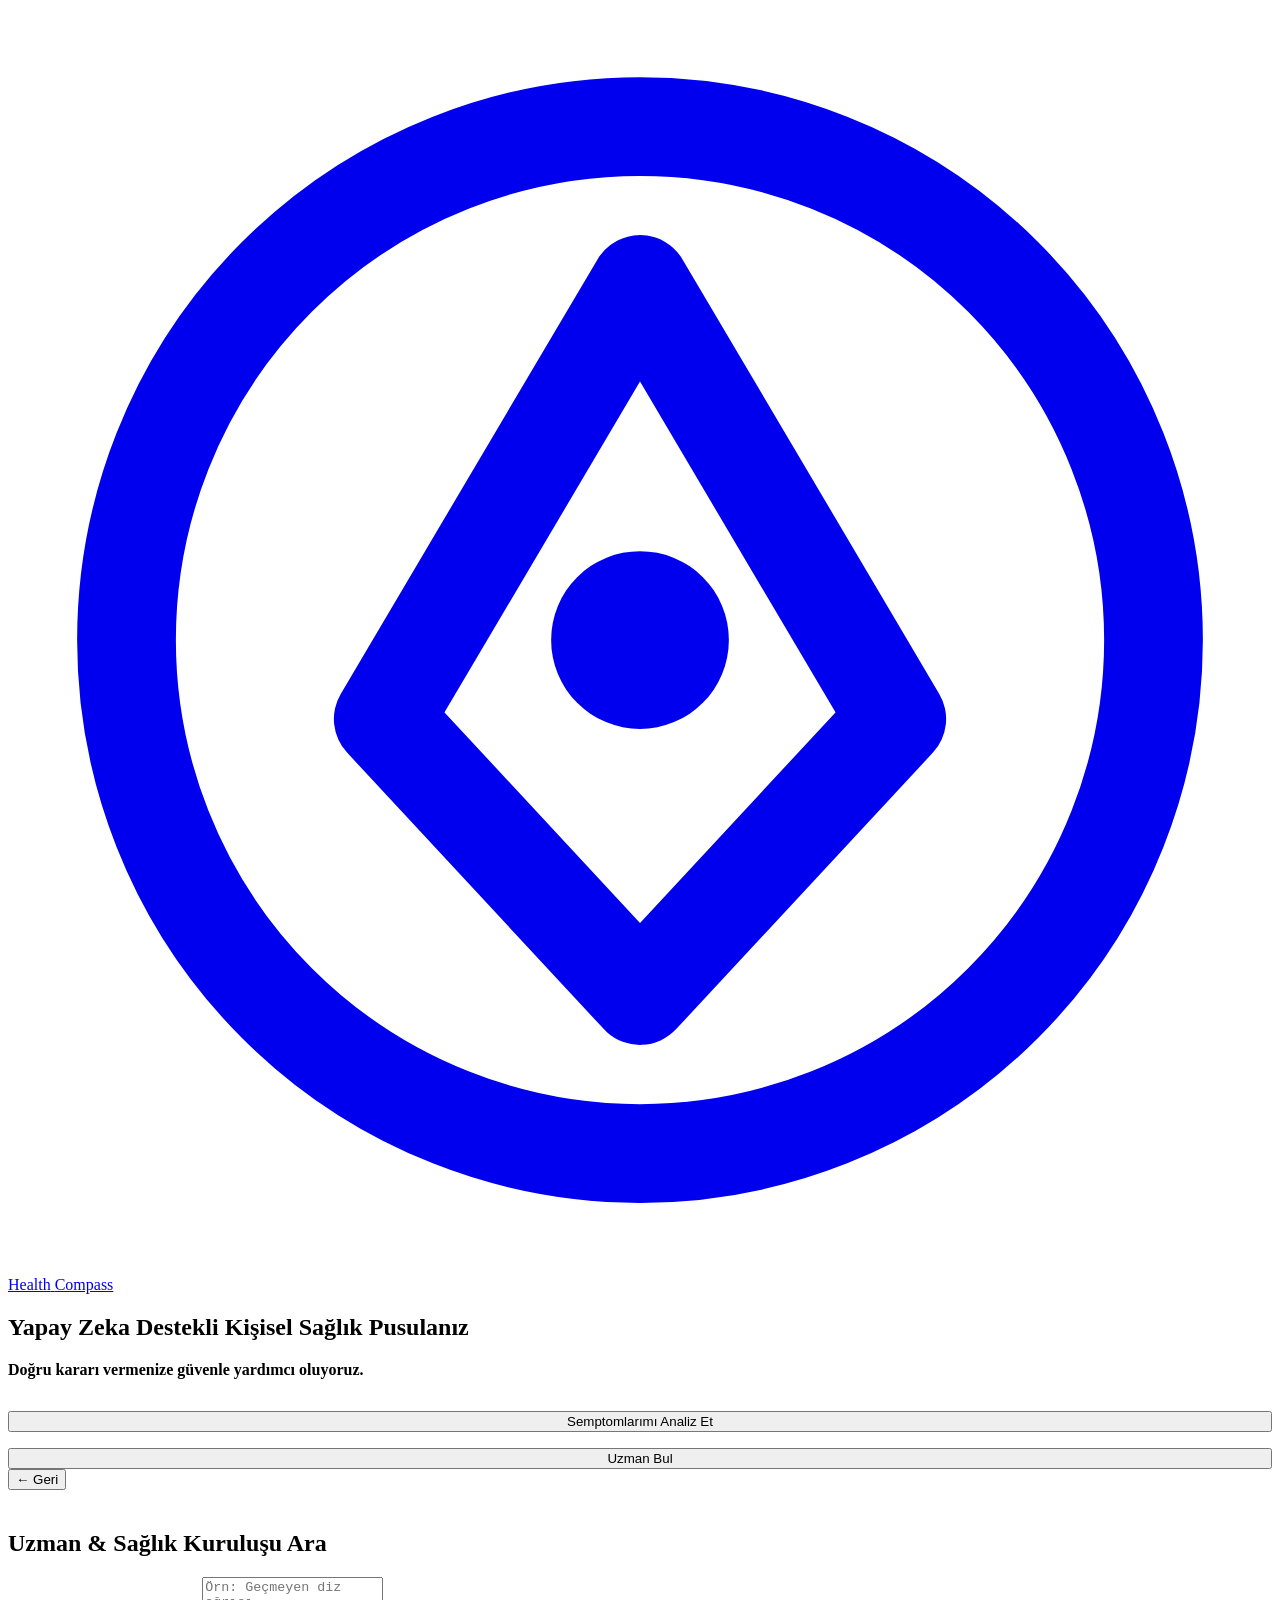
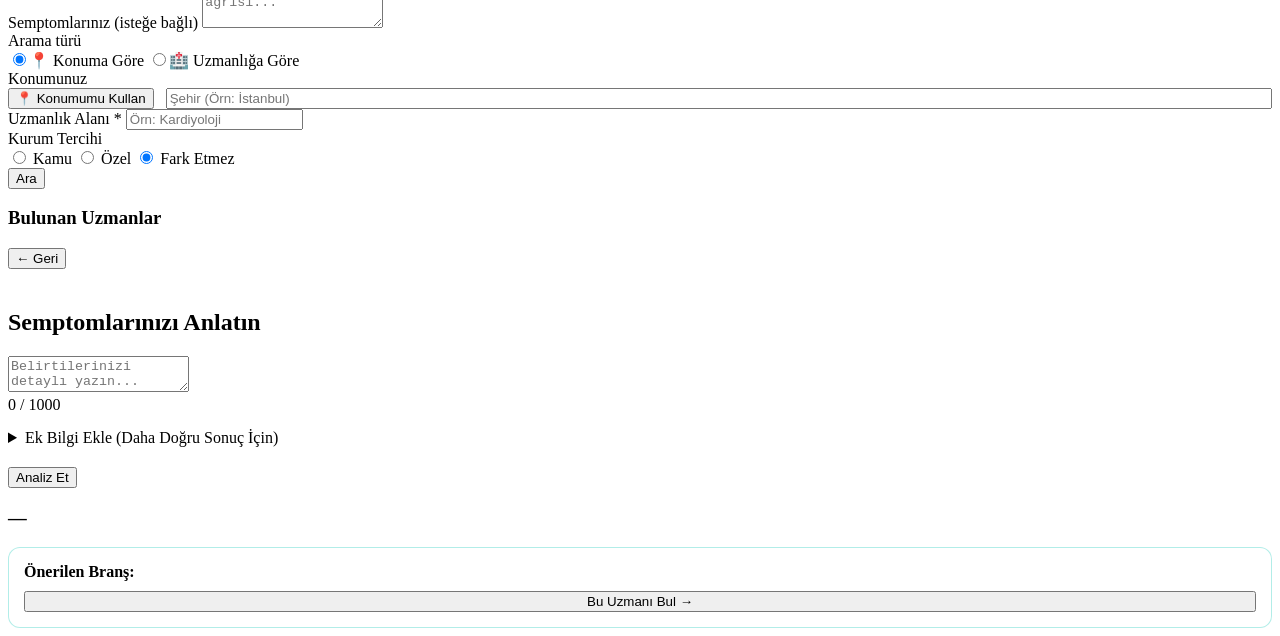
==== features/templates/index.html @ 7fa927ca "first commit" ====
<!DOCTYPE html>
<html lang="tr">
<head>
  <meta charset="UTF-8">
  <meta name="viewport" content="width=device-width, initial-scale=1.0">
  <title>Health Compass — Premium Sağlık Asistanı</title>
  <link rel="preconnect" href="https://fonts.googleapis.com">
  <link rel="preconnect" href="https://fonts.gstatic.com" crossorigin>
  <link href="https://fonts.googleapis.com/css2?family=Inter:wght@400;500;600;700&family=Poppins:wght@500;600;700&display=swap" rel="stylesheet">
  <link rel="stylesheet" href="{{ url_for('static', filename='css/style.css') }}">
</head>
<body>
  <header class="app-header">
    <a href="/" class="app-logo">
      <span class="app-logo__icon">
        <svg class="app-logo__compass" viewBox="0 0 64 64" fill="none" xmlns="http://www.w3.org/2000/svg">
          <circle cx="32" cy="32" r="26" stroke="currentColor" stroke-width="5"/>
          <path d="M32 14 L45 36 L32 50 L19 36 L32 14 Z" stroke="currentColor" stroke-width="5" stroke-linejoin="round"/>
          <circle cx="32" cy="32" r="4.5" fill="currentColor"/>
        </svg>
      </span>
      <span><span class="logo-health">Health</span> <span class="logo-compass">Compass</span></span>
    </a>
  </header>

  <main class="main-content">
    <section id="ana-sayfa" class="section">
      <h1>Yapay Zeka Destekli Kişisel Sağlık Pusulanız</h1>
      <p><strong>Doğru kararı vermenize güvenle yardımcı oluyoruz.</strong></p>
      <div style="margin-top: 32px; display: flex; flex-direction: column; gap: 16px;">
        <button id="btn-semptom-basla" class="btn btn-primary">Semptomlarımı Analiz Et</button>
        <button id="btn-uzman-bul" class="btn btn-secondary">Uzman Bul</button>
      </div>
    </section>

    <section id="uzman-bul" class="section hidden">
      <button id="btn-uzman-geri" class="btn btn-secondary" style="margin-bottom: 20px;">← Geri</button>
      <h2>Uzman & Sağlık Kuruluşu Ara</h2>
      <div id="uzman-arama">
        <form id="uzman-formu">
          <div class="form-group">
            <label for="uzman-semptom">Semptomlarınız (isteğe bağlı)</label>
            <textarea id="uzman-semptom" name="semptom" rows="3" placeholder="Örn: Geçmeyen diz ağrısı..."></textarea>
          </div>
          <div class="form-group">
            <label>Arama türü</label>
            <div class="uzman-mod-secim">
              <label class="uzman-mod-kart"><input type="radio" name="arama_modu" value="konum" checked><span>📍 Konuma Göre</span></label>
              <label class="uzman-mod-kart"><input type="radio" name="arama_modu" value="uzmanlik"><span>🏥 Uzmanlığa Göre</span></label>
            </div>
          </div>
          <div id="uzman-konum-alan" class="form-group">
            <label>Konumunuz</label>
            <div style="display: flex; gap: 12px; flex-wrap: wrap;">
              <button type="button" id="btn-konum-kullan" class="btn btn-secondary">📍 Konumumu Kullan</button>
              <input type="text" id="uzman-sehir" name="sehir" placeholder="Şehir (Örn: İstanbul)" style="flex: 1;">
            </div>
          </div>
          <div id="uzman-uzmanlik-alan" class="form-group hidden">
            <label for="uzman-turu">Uzmanlık Alanı *</label>
            <input type="text" id="uzman-turu" name="uzman_turu" placeholder="Örn: Kardiyoloji">
          </div>
          <div class="form-group">
            <label>Kurum Tercihi</label>
            <div class="radio-group">
              <label><input type="radio" name="tercih" value="Kamu"> Kamu</label>
              <label><input type="radio" name="tercih" value="Özel"> Özel</label>
              <label><input type="radio" name="tercih" value="Fark Etmez" checked> Fark Etmez</label>
            </div>
          </div>
          <button type="submit" class="btn btn-primary" id="btn-ara-ana">Ara</button>
        </form>
      </div>
      <div id="uzman-sonuc" class="uzman-sonuc hidden">
        <h3>Bulunan Uzmanlar</h3>
        <div id="uzman-liste"></div>
      </div>
    </section>

    <section id="semptom-giris" class="section hidden">
      <button id="btn-geri" class="btn btn-secondary" style="margin-bottom: 20px;">← Geri</button>
      <h2>Semptomlarınızı Anlatın</h2>
      <form id="semptom-formu">
        <div class="symptom-input-card">
          <textarea id="semptom-metni" name="semptom" minlength="10" placeholder="Belirtilerinizi detaylı yazın..." required></textarea>
          <div class="symptom-input-card__counter"><span id="karakter-sayaci">0 / 1000</span></div>
        </div>
        <details style="margin-top: 15px;">
          <summary>Ek Bilgi Ekle (Daha Doğru Sonuç İçin)</summary>
          <div class="form-group">
            <label>Yaş Aralığı</label>
            <select id="yas-araligi" name="yas">
              <option value="">Belirtilmedi</option>
              <option value="0-5">0-5 Yaş</option>
              <option value="6-15">6-15 Yaş</option>
              <option value="16-25">16-25 Yaş</option>
              <option value="26-45">26-45 Yaş</option>
              <option value="46-65">46-65 Yaş</option>
              <option value="66+">66+ Yaş</option>
            </select>
          </div>
          <div class="form-group">
            <label for="cinsiyet">Cinsiyet</label>
            <select id="cinsiyet" name="cinsiyet">
                <option value="">Belirtilmedi</option>
                <option value="Kadın">Kadın</option>
                <option value="Erkek">Erkek</option>
            </select>
        </div>
          <div class="form-group">
            <label>Semptom Ne Kadar Süredir Var?</label>
            <select id="semptom-suresi" name="semptom_suresi">
              <option value="">Belirtilmedi</option>
              <option value="Yeni">Yeni başladı (Bugün)</option>
              <option value="2-3 gün">2-3 gündür</option>
              <option value="1 hafta">1 haftadır</option>
              <option value="Kronik">Uzun süredir</option>
            </select>
          </div>
          <div class="form-group">
            <label>Kronik Hastalık Var mı?</label>
            <div class="radio-group">
              <label><input type="radio" name="kronik_hastalik" value="Hayır" checked> Hayır</label>
              <label><input type="radio" name="kronik_hastalik" value="Evet"> Evet</label>
              <label><input type="radio" name="kronik_hastalik" value="Bilmiyorum"> Bilmiyorum</label>
            </div>
          </div>
        </details>
        <button type="submit" class="btn btn-primary" style="margin-top: 20px;">Analiz Et</button>
      </form>

      <div id="sonuc-karti" class="result-card hidden">
        <div class="result-card__glass">
          <div class="result-card__header">
            <div id="sonuc-icon" class="result-card__icon"></div>
            <div>
              <h3 id="sonuc-baslik">—</h3>
              <p id="sonuc-alt-baslik" style="opacity: 0.8; font-size: 0.9rem;"></p>
            </div>
          </div>
          <p id="sonuc-gerekce" style="line-height: 1.6; margin: 15px 0;"></p>
          <div id="sonuc-uzman" class="hidden">
            <div style="background: rgba(255,255,255,0.4); padding: 15px; border-radius: 12px; border: 1px solid rgba(0,196,179,0.3);">
              <strong>Önerilen Branş:</strong> <span id="sonuc-uzman-metin"></span>
              <button type="button" id="btn-uzman-bul-sonuc" class="btn btn-primary" style="width: 100%; margin-top: 10px;">Bu Uzmanı Bul →</button>
            </div>
          </div>
        </div>
      </div>
    </section>
  </main>

  <script>
    const ICONS = {
      dusuk: '<svg viewBox="0 0 24 24" fill="#10b981"><path d="M10 20v-6h4v6h5v-8h3L12 3 2 12h3v8z"/></svg>',
      orta: '<svg viewBox="0 0 24 24" fill="#f59e0b"><path d="M12 2L1 21h22L12 2zm0 3.45l8.27 14.3H3.73L12 5.45zM11 16h2v2h-2v-2zm0-6h2v4h-2V10z"/></svg>',
      yuksek: '<svg viewBox="0 0 24 24" fill="#ef4444"><path d="M12 2C6.48 2 2 6.48 2 12s4.48 10 10 10 10-4.48 10-10S17.52 2 12 2zm1 15h-2v-2h2v2zm0-4h-2V7h2v6z"/></svg>'
    };

    const sections = { ana: document.getElementById('ana-sayfa'), semptom: document.getElementById('semptom-giris'), uzman: document.getElementById('uzman-bul') };
    let sonUzmanTuru = null;

    document.getElementById('btn-semptom-basla').onclick = () => { sections.ana.classList.add('hidden'); sections.semptom.classList.remove('hidden'); };
    document.getElementById('btn-uzman-bul').onclick = () => { sections.ana.classList.add('hidden'); sections.uzman.classList.remove('hidden'); };
    document.querySelectorAll('#btn-geri, #btn-uzman-geri').forEach(b => b.onclick = () => { 
      Object.values(sections).forEach(s => s.classList.add('hidden')); sections.ana.classList.remove('hidden'); 
    });

    function uzmanModDegisti() {
      const mod = document.querySelector('input[name="arama_modu"]:checked').value;
      document.getElementById('uzman-konum-alan').classList.toggle('hidden', mod !== 'konum');
      document.getElementById('uzman-uzmanlik-alan').classList.toggle('hidden', mod !== 'uzmanlik');
    }
    document.querySelectorAll('input[name="arama_modu"]').forEach(r => r.onchange = uzmanModDegisti);

    // ANALİZ FORMU (Kritik Düzeltme)
    document.getElementById('semptom-formu').onsubmit = async (e) => {
      e.preventDefault();
      const btn = e.target.querySelector('button');
      btn.textContent = 'Analiz Ediliyor...';
      
      const payload = {
        semptom: document.getElementById('semptom-metni').value,
        ek_bilgi: { 
          yas: document.getElementById('yas-araligi').value || "Belirtilmedi", 
          cinsiyet: document.getElementById('cinsiyet').value || "Belirtilmedi",
          semptom_suresi: document.getElementById('semptom-suresi').value || "Belirtilmedi",
          kronik_hastalik: document.querySelector('input[name="kronik_hastalik"]:checked')?.value || "Belirtilmedi"
        }
      };

      const res = await fetch('/api/analiz', {
        method: 'POST',
        headers: {'Content-Type': 'application/json'},
        body: JSON.stringify(payload)
      });
      const data = await res.json();
      sonucKartiniGoster(data);
      btn.textContent = 'Analiz Et';
    };

    function sonucKartiniGoster(v) {
      const aciliyet = (v.aciliyet || 'BELİRSİZ').replace(/_/g, ' '); 
      const seviye = v.aciliyet === 'ACİL' ? 'yuksek' : (v.aciliyet === 'EV_TAKİBİ' ? 'dusuk' : 'orta');
      const baslik = document.getElementById('sonuc-baslik');
      
      baslik.textContent = aciliyet;
      baslik.style.color = seviye === 'yuksek' ? '#ef4444' : (seviye === 'dusuk' ? '#10b981' : '#f59e0b');
      document.getElementById('sonuc-icon').innerHTML = ICONS[seviye];
      document.getElementById('sonuc-alt-baslik').textContent = seviye === 'yuksek' ? 'Acil müdahale gerekebilir.' : (seviye === 'dusuk' ? 'Evde takip yeterli olabilir.' : 'Bir uzmana görünmeniz önerilir.');
      
      // Gerekçe kısmını her türlü anahtar kelimeye karşı (aciliyet_gerekce, gerekce, analiz) kontrol et
      document.getElementById('sonuc-gerekce').textContent = v.aciliyet_gerekce || v.gerekce || v.analiz || 'Analiz başarıyla tamamlandı.';
      
      if (v.uzman_turu) {
        sonUzmanTuru = v.uzman_turu;
        document.getElementById('sonuc-uzman-metin').textContent = v.uzman_turu;
        document.getElementById('sonuc-uzman').classList.remove('hidden');
      }
      document.getElementById('sonuc-karti').classList.remove('hidden');
      document.getElementById('sonuc-karti').scrollIntoView({behavior: 'smooth'});
    }

    // UZMAN ARAMA FORMU
    document.getElementById('uzman-formu').onsubmit = async (e) => {
      e.preventDefault();
      const btn = document.getElementById('btn-ara-ana');
      btn.textContent = 'Aranıyor...';
      const mod = document.querySelector('input[name="arama_modu"]:checked').value;
      const res = await fetch('/api/uzman-bul', {
        method: 'POST',
        headers: {'Content-Type': 'application/json'},
        body: JSON.stringify({
          sehir: document.getElementById('uzman-sehir').value,
          uzman_turu: mod === 'konum' ? (sonUzmanTuru || 'Genel Sağlık') : document.getElementById('uzman-turu').value,
          tercih: document.querySelector('input[name="tercih"]:checked')?.value || 'Fark Etmez',
          konum_yakin: mod === 'konum',
          turkiye_geneli: mod === 'uzmanlik'
        })
      });
      const data = await res.json();
      const liste = document.getElementById('uzman-liste');
      liste.innerHTML = (data.uzmanlar || []).map(u => `
        <div class="uzman-kart" style="background: white; padding: 20px; border-radius: 15px; margin-bottom: 12px; box-shadow: 0 4px 15px rgba(0,0,0,0.06); border-left: 5px solid #00c4b3;">
          <h4 style="margin:0; color: #333;">${u.ad}</h4>
          <p style="margin:5px 0; font-size: 0.9rem; color: #64748b;">${u.kurum} — ${u.sehir}</p>
        </div>
      `).join('');
      document.getElementById('uzman-sonuc').classList.remove('hidden');
      document.getElementById('uzman-sonuc').scrollIntoView({behavior: 'smooth'});
      btn.textContent = 'Ara';
    };

    document.addEventListener('click', (e) => {
      if (e.target.id === 'btn-uzman-bul-sonuc') {
        sections.semptom.classList.add('hidden');
        sections.uzman.classList.remove('hidden');
        document.getElementById('uzman-turu').value = sonUzmanTuru || '';
        document.querySelector('input[name="arama_modu"][value="uzmanlik"]').checked = true;
        uzmanModDegisti();
      }
    });

    document.getElementById('btn-konum-kullan').onclick = function() {
      this.textContent = 'Alınıyor...';
      navigator.geolocation.getCurrentPosition(async (p) => {
        const res = await fetch(`https://nominatim.openstreetmap.org/reverse?lat=${p.coords.latitude}&lon=${p.coords.longitude}&format=json`);
        const data = await res.json();
        document.getElementById('uzman-sehir').value = data.address.city || data.address.province || '';
        this.textContent = '📍 Konum Alındı';
      });
    };
    document.getElementById('semptom-metni').oninput = function() { document.getElementById('karakter-sayaci').textContent = this.value.length + ' / 1000'; };
  </script>
</body>
</html
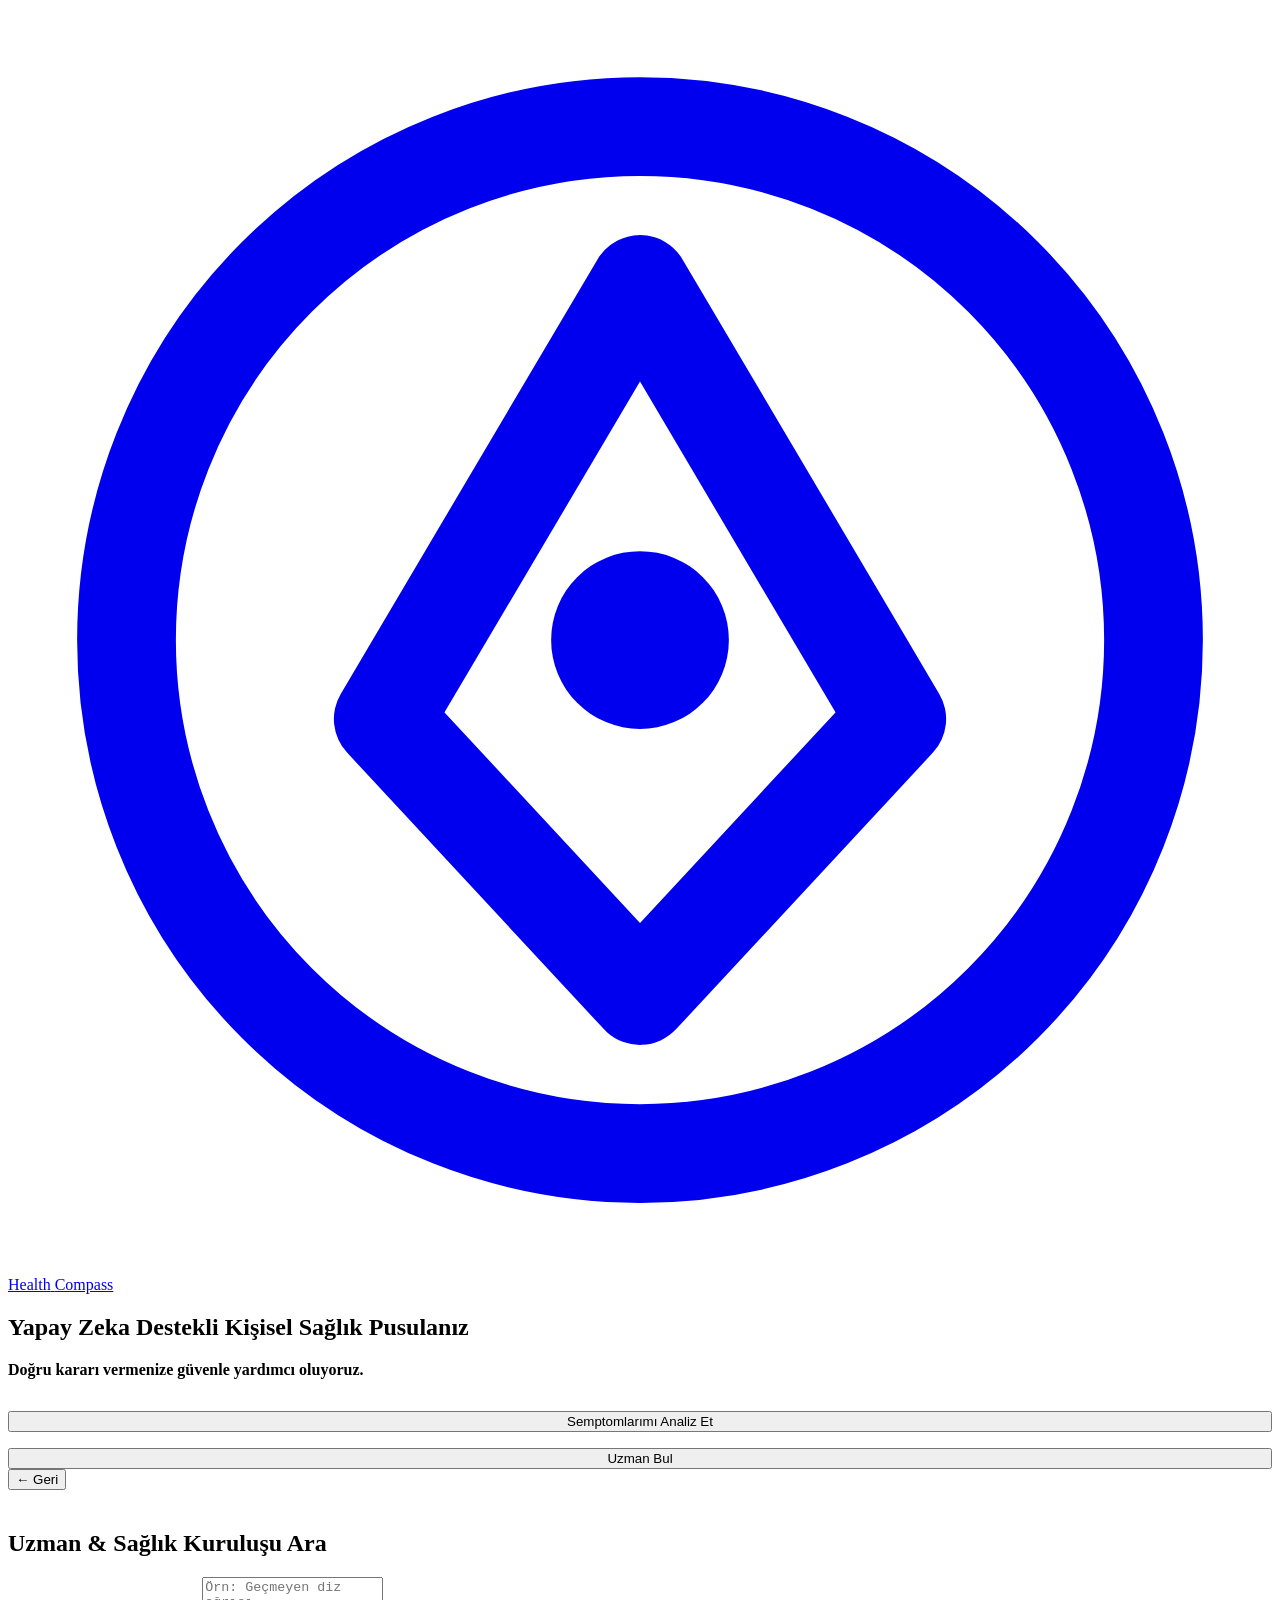
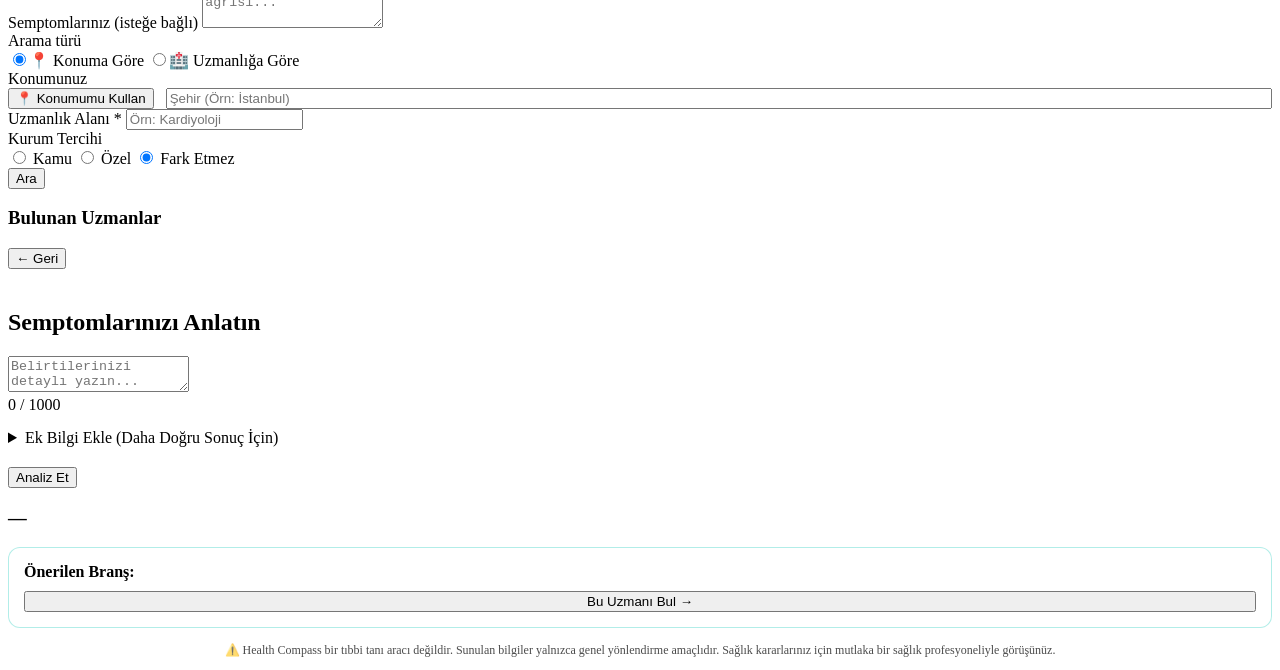
==== commit 4f011ad2: "yasal uyari metni ve duzeltmeler eklendi" ====
--- a/features/templates/index.html
+++ b/features/templates/index.html
@@ -7,7 +7,7 @@
   <link rel="preconnect" href="https://fonts.googleapis.com">
   <link rel="preconnect" href="https://fonts.gstatic.com" crossorigin>
   <link href="https://fonts.googleapis.com/css2?family=Inter:wght@400;500;600;700&family=Poppins:wght@500;600;700&display=swap" rel="stylesheet">
-  <link rel="stylesheet" href="{{ url_for('static', filename='css/style.css') }}">
+  <link rel="stylesheet" href="static/css/style.css">
 </head>
 <body>
   <header class="app-header">
@@ -146,6 +146,9 @@
             </div>
           </div>
         </div>
+        <p style="font-size: 0.75rem; opacity: 0.7; margin-top: 15px; text-align: center;">
+          ⚠️ Health Compass bir tıbbi tanı aracı değildir. Sunulan bilgiler yalnızca genel yönlendirme amaçlıdır. Sağlık kararlarınız için mutlaka bir sağlık profesyoneliyle görüşünüz.
+        </p>
       </div>
     </section>
   </main>
@@ -189,7 +192,7 @@
         }
       };
 
-      const res = await fetch('/api/analiz', {
+      const res = await fetch('https://health-compass-qfnk.onrender.com/api/analiz',  {
         method: 'POST',
         headers: {'Content-Type': 'application/json'},
         body: JSON.stringify(payload)
@@ -201,16 +204,16 @@
 
     function sonucKartiniGoster(v) {
       const aciliyet = (v.aciliyet || 'BELİRSİZ').replace(/_/g, ' '); 
-      const seviye = v.aciliyet === 'ACİL' ? 'yuksek' : (v.aciliyet === 'EV_TAKİBİ' ? 'dusuk' : 'orta');
+      const seviye = v.aciliyet === 'ACİL' ? 'yuksek' : (v.aciliyet === 'EV_TAKİBİ' ? 'dusuk' : (v.aciliyet === 'YARIN' ? 'bekle' : 'orta'));
       const baslik = document.getElementById('sonuc-baslik');
       
       baslik.textContent = aciliyet;
-      baslik.style.color = seviye === 'yuksek' ? '#ef4444' : (seviye === 'dusuk' ? '#10b981' : '#f59e0b');
-      document.getElementById('sonuc-icon').innerHTML = ICONS[seviye];
-      document.getElementById('sonuc-alt-baslik').textContent = seviye === 'yuksek' ? 'Acil müdahale gerekebilir.' : (seviye === 'dusuk' ? 'Evde takip yeterli olabilir.' : 'Bir uzmana görünmeniz önerilir.');
+      baslik.style.color = seviye === 'yuksek' ? '#ef4444' : (seviye === 'dusuk' ? '#10b981' : (seviye === 'bekle' ? '#8b5cf6' : '#f59e0b'));
+    
+      document.getElementById('sonuc-icon').innerHTML = ICONS[seviye] || ICONS['orta'];
       
       // Gerekçe kısmını her türlü anahtar kelimeye karşı (aciliyet_gerekce, gerekce, analiz) kontrol et
-      document.getElementById('sonuc-gerekce').textContent = v.aciliyet_gerekce || v.gerekce || v.analiz || 'Analiz başarıyla tamamlandı.';
+      document.getElementById('sonuc-alt-baslik').textContent = seviye === 'yuksek' ? 'Acil müdahale gerekebilir.' : (seviye === 'dusuk' ? 'Evde takip yeterli olabilir.' : (seviye === 'bekle' ? 'Yarın bir uzmana görünebilirsiniz.' : 'Bir uzmana görünmeniz önerilir.'));
       
       if (v.uzman_turu) {
         sonUzmanTuru = v.uzman_turu;
@@ -227,7 +230,7 @@
       const btn = document.getElementById('btn-ara-ana');
       btn.textContent = 'Aranıyor...';
       const mod = document.querySelector('input[name="arama_modu"]:checked').value;
-      const res = await fetch('/api/uzman-bul', {
+      const res = await fetch('https://health-compass-qfnk.onrender.com/api/uzman-bul', {
         method: 'POST',
         headers: {'Content-Type': 'application/json'},
         body: JSON.stringify({
